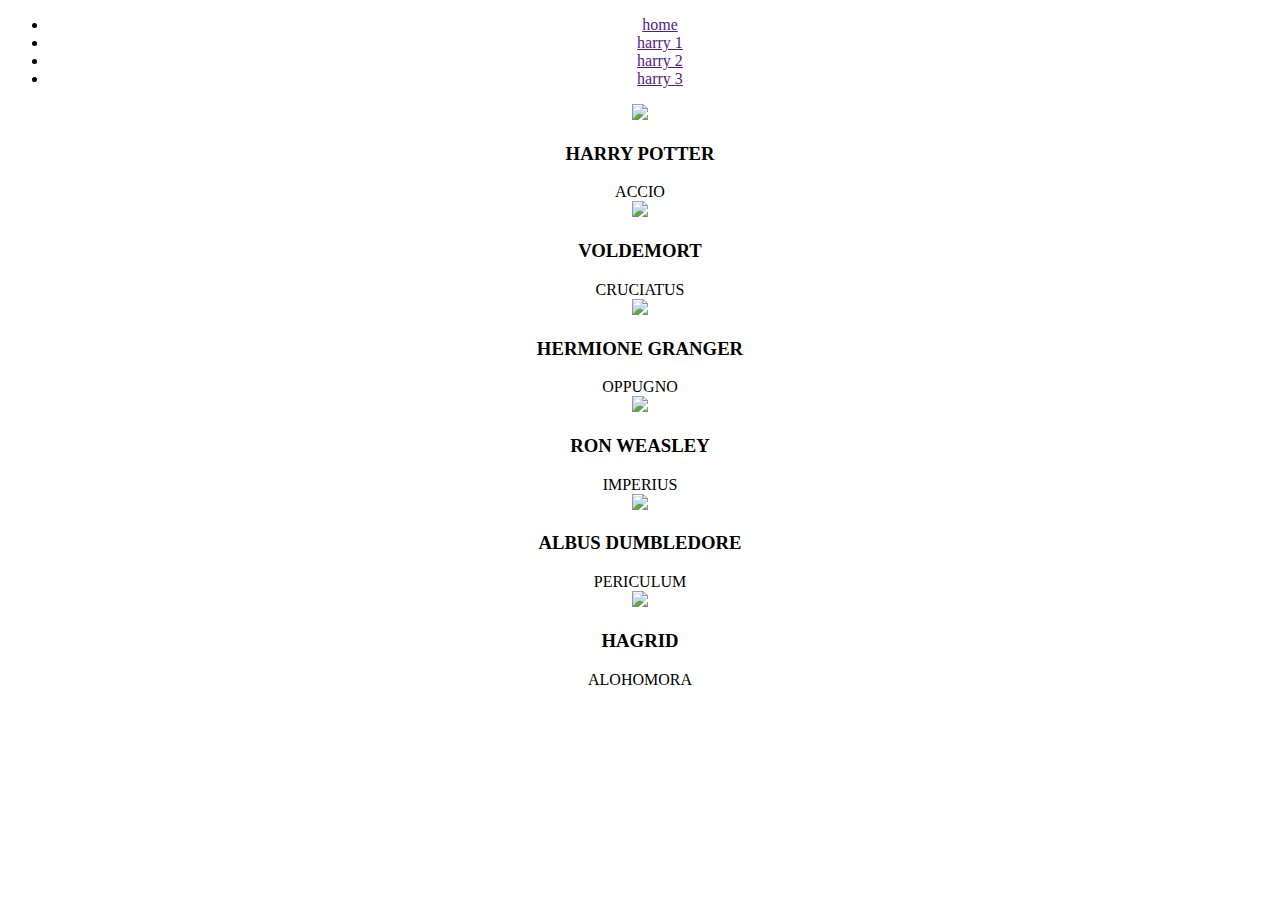
==== ex2/index.html @ d472382e "ex2 index.html" ====
<!DOCTYPE html>
<html>
<head>
	<title>Exercici 1</title>
		<link rel="stylesheet" href="style.css">
</head>
<body>
<center>

	<ul>
	<li><a href="">home</a></li>
	<li><a href="">harry 1</a></li>
	<li><a href="">harry 2</a></li>
	<li><a href="">harry 3</a></li>
	</ul>
	
<div id="container">
		<div class="card">
			<img src="../img/harry_potter.png" /> 
			<div class="potter-description">
				<h3 class="potter-name">HARRY POTTER</h3>
				<div class="hechizo-type ACCIO">ACCIO</div>
			</div>
		</div>
	</div>
		
			
		<div class="card">
			<img src="../img/lord_voldemort.png" /> 
			<div class="potter-description">
				<h3 class="potter-name">VOLDEMORT</h3>
				<div class="hechizo-type CRUCIATUS">CRUCIATUS</div>
			</div>
		 </div>
	 </div>		
		
	
		<div class="card">
			<img src="../img/hermione_granger.png" /> 
			<div class="potter-description">
				<h3 class="potter-name">HERMIONE GRANGER</h3>
				<div class="hechizo-type OPPUGNO">OPPUGNO</div>
			</div>
		</div>
	</div>
	

	
		<div class="card">
			<img src="../img/ron_weasley.png" /> 
			<div class="potter-description">
				<h3 class="potter-name">RON WEASLEY</h3>
				<div class="hechizo-type IMPERIUS">IMPERIUS</div>
			</div>
		</div>
	</div>		
	
		
		<div class="card">
			<img src="../img/albus_dumbledore.png" /> 
			<div class="potter-description">
				<h3 class="potter-name">ALBUS DUMBLEDORE</h3>
				<div class="hechizo-type PERICULUM">PERICULUM</div>
			</div>
		</div>
	</div>
			
		
		<div class="card">
			<img src="../img/rubeus_hagrid.png" /> 
			<div class="potter-description">
				<h3 class="potter-name">HAGRID</h3>
				<div class="hechizo-type ALOHOMORA">ALOHOMORA</div>
			</div>
		</div>
	</div>
</div>	

	
</body>




</style>
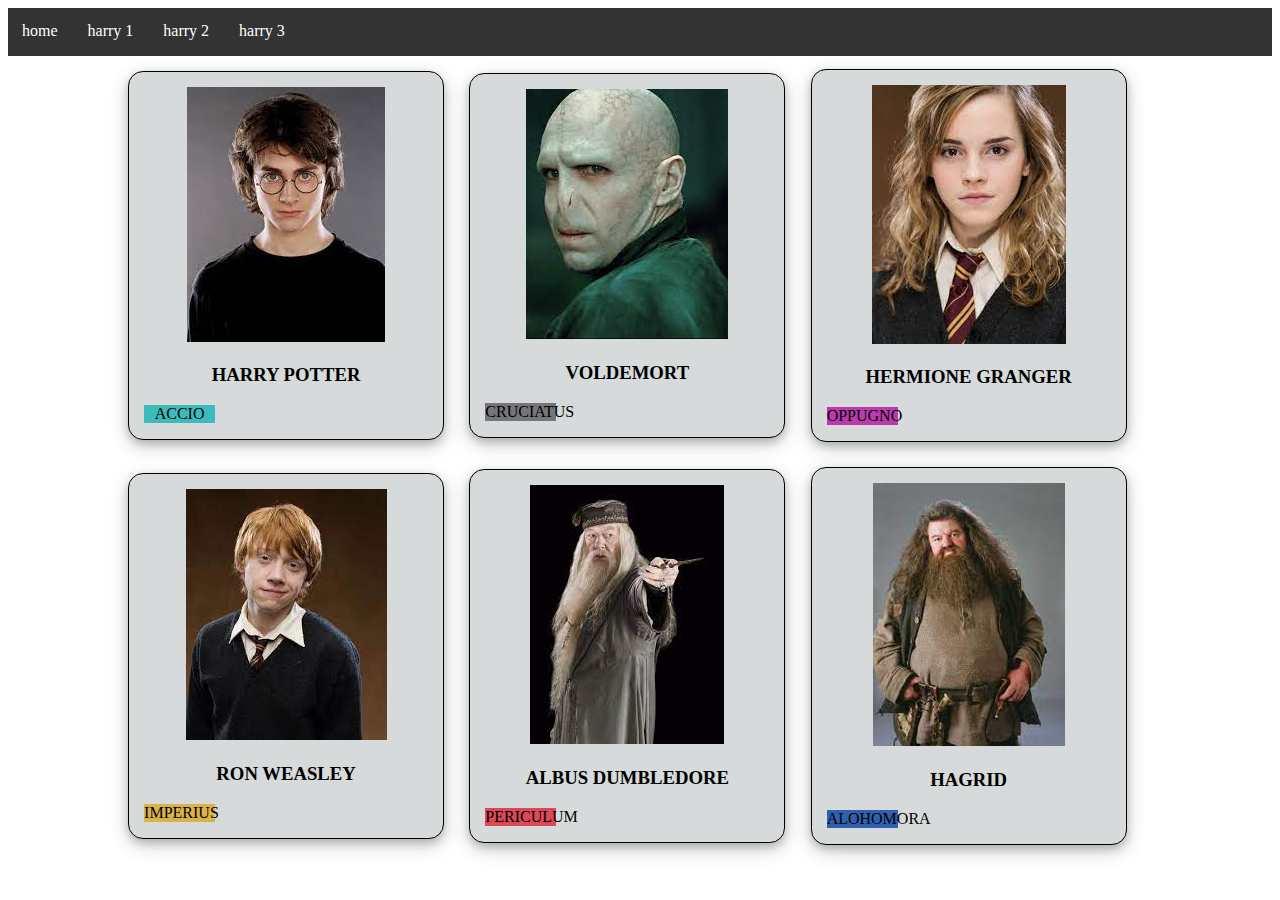
==== commit be264aa3: "Esto es lo que había en el hdd" ====
--- a/ex2/index.html
+++ b/ex2/index.html
@@ -1,8 +1,9 @@
 <!DOCTYPE html>
 <html>
 <head>
-	<title>Exercici 1</title>
+	<title>Exercici 2</title>
 		<link rel="stylesheet" href="style.css">
+		<link rel="stylesheet" href="tipos.css">
 </head>
 <body>
 <center>
@@ -15,27 +16,27 @@
 	</ul>
 	
 <div id="container">
-		<div class="card">
+	<div class="row">
+		<div class="col-3 card">
 			<img src="../img/harry_potter.png" /> 
 			<div class="potter-description">
 				<h3 class="potter-name">HARRY POTTER</h3>
 				<div class="hechizo-type ACCIO">ACCIO</div>
 			</div>
 		</div>
-	</div>
+
 		
 			
-		<div class="card">
+		<div class="col-3 card">
 			<img src="../img/lord_voldemort.png" /> 
 			<div class="potter-description">
 				<h3 class="potter-name">VOLDEMORT</h3>
 				<div class="hechizo-type CRUCIATUS">CRUCIATUS</div>
 			</div>
 		 </div>
-	 </div>		
-		
 	
-		<div class="card">
+	
+		<div class="col-3 card">
 			<img src="../img/hermione_granger.png" /> 
 			<div class="potter-description">
 				<h3 class="potter-name">HERMIONE GRANGER</h3>
@@ -44,29 +45,29 @@
 		</div>
 	</div>
 	
-
+	<div class="row">
 	
-		<div class="card">
+		<div class="col-3 card">
 			<img src="../img/ron_weasley.png" /> 
 			<div class="potter-description">
 				<h3 class="potter-name">RON WEASLEY</h3>
 				<div class="hechizo-type IMPERIUS">IMPERIUS</div>
 			</div>
 		</div>
-	</div>		
+	
 	
 		
-		<div class="card">
+		<div class="col-3 card">
 			<img src="../img/albus_dumbledore.png" /> 
 			<div class="potter-description">
 				<h3 class="potter-name">ALBUS DUMBLEDORE</h3>
 				<div class="hechizo-type PERICULUM">PERICULUM</div>
 			</div>
 		</div>
-	</div>
+
 			
 		
-		<div class="card">
+		<div class="col-3 card">
 			<img src="../img/rubeus_hagrid.png" /> 
 			<div class="potter-description">
 				<h3 class="potter-name">HAGRID</h3>
@@ -74,8 +75,7 @@
 			</div>
 		</div>
 	</div>
-</div>	
-
+</div>
 	
 </body>
 
@@ -83,3 +83,23 @@
 
 
 </style>
+
+
+
+
+
+
+
+
+
+
+
+
+
+
+ 
+
+
+
+
+ 
--- a/ex2/style.css
+++ b/ex2/style.css
@@ -0,0 +1,115 @@
+* {
+  box-sizing: border-box;
+}
+
+.col-1 {width: 8.33%;}
+.col-2 {width: 16.66%;}
+.col-3 {width: 25%;}
+.col-4 {width: 33.33%;}
+.col-5 {width: 41.66%;}
+.col-6 {width: 50%;}
+.col-7 {width: 58.33%;}
+.col-8 {width: 66.66%;}
+.col-9 {width: 75%;}
+.col-10 {width: 83.33%;}
+.col-11 {width: 91.66%;}
+.col-12 {width: 100%;}
+
+
+[class*="col-"] {
+  float: left;
+  padding: 15px;
+  border: 1px solid black;
+}
+.row {
+	display: flex;
+	align-items: center;
+	justify-content: center;
+	}
+
+@media only screen and (max-width: 768px) {
+  /* For mobile phones: */
+  [class*="col-"] {
+    width: 100%;
+  }
+  
+  .row {	
+	display: block;
+	}
+}
+
+
+.row::after {
+  content: "";
+  clear: both;
+  display: table;
+}
+
+ul {
+ 	list-style-type: none;
+ 	margin: 0;
+ 	padding: 0;
+ 	overflow: hidden;
+ 	background-color: #333;
+ 	margin-bottom: 1%;
+}
+
+li {
+ 	float: left;
+ }
+ 
+li a {
+ 	display: block;
+ 	color: white;
+	text-align: center;
+ 	padding-top:14px;
+ 	padding-right:16px;
+ 	padding-left:14px;
+ 	padding-bottom:16px;
+ 
+
+ 	text-decoration: none;
+ }
+ 
+li a:hover {
+	background-color: #111;
+	}
+
+.card {
+	text-align:center;
+	background-color: #D7DADA;
+	border-radius: 15px;
+	/*margin: 1%;*/
+	padding-bottom: 1rem;
+	box-shadow: 0 4px 8px 0 rgba(0, 0, 0, 0.2), 0 6px 20px 0 rgba(0, 0, 0, 0.19);
+	margin-right: 2%;
+	margin-bottom: 2%;
+	}
+
+.card:hover {
+	background-color: #111;
+	animation: harry-up .3s;
+	cursor: pointer; 
+	color: white;
+	box-shadow: 0 4px 8px 0 rgba(35, 173, 278, 1);
+	}
+
+@keyframes harry-up {
+
+ 0%,
+ 100% {
+  transform: translateY(0);
+  }
+  
+  50% {
+   transform: translateY(-.4rem);
+   }
+}
+
+.hechizo-type {
+	width: 25%;
+	text-align: center;
+}
+
+
+
--- a/ex2/tipos.css
+++ b/ex2/tipos.css
@@ -0,0 +1,30 @@
+
+.IMPERIUS {
+	background-color:#D9B249 ;
+	
+}
+
+.ACCIO {
+	background-color: #3BBBBB;
+
+}
+
+.CRUCIATUS {
+	background-color:#75757A ;
+}
+
+.OPPUGNO {
+	background-color: #BB3BAD;
+
+}
+
+.PERICULUM {
+	background-color: #D94956;
+
+}
+
+.ALOHOMORA {
+	background-color:#2F60B0 ;
+
+}
+
